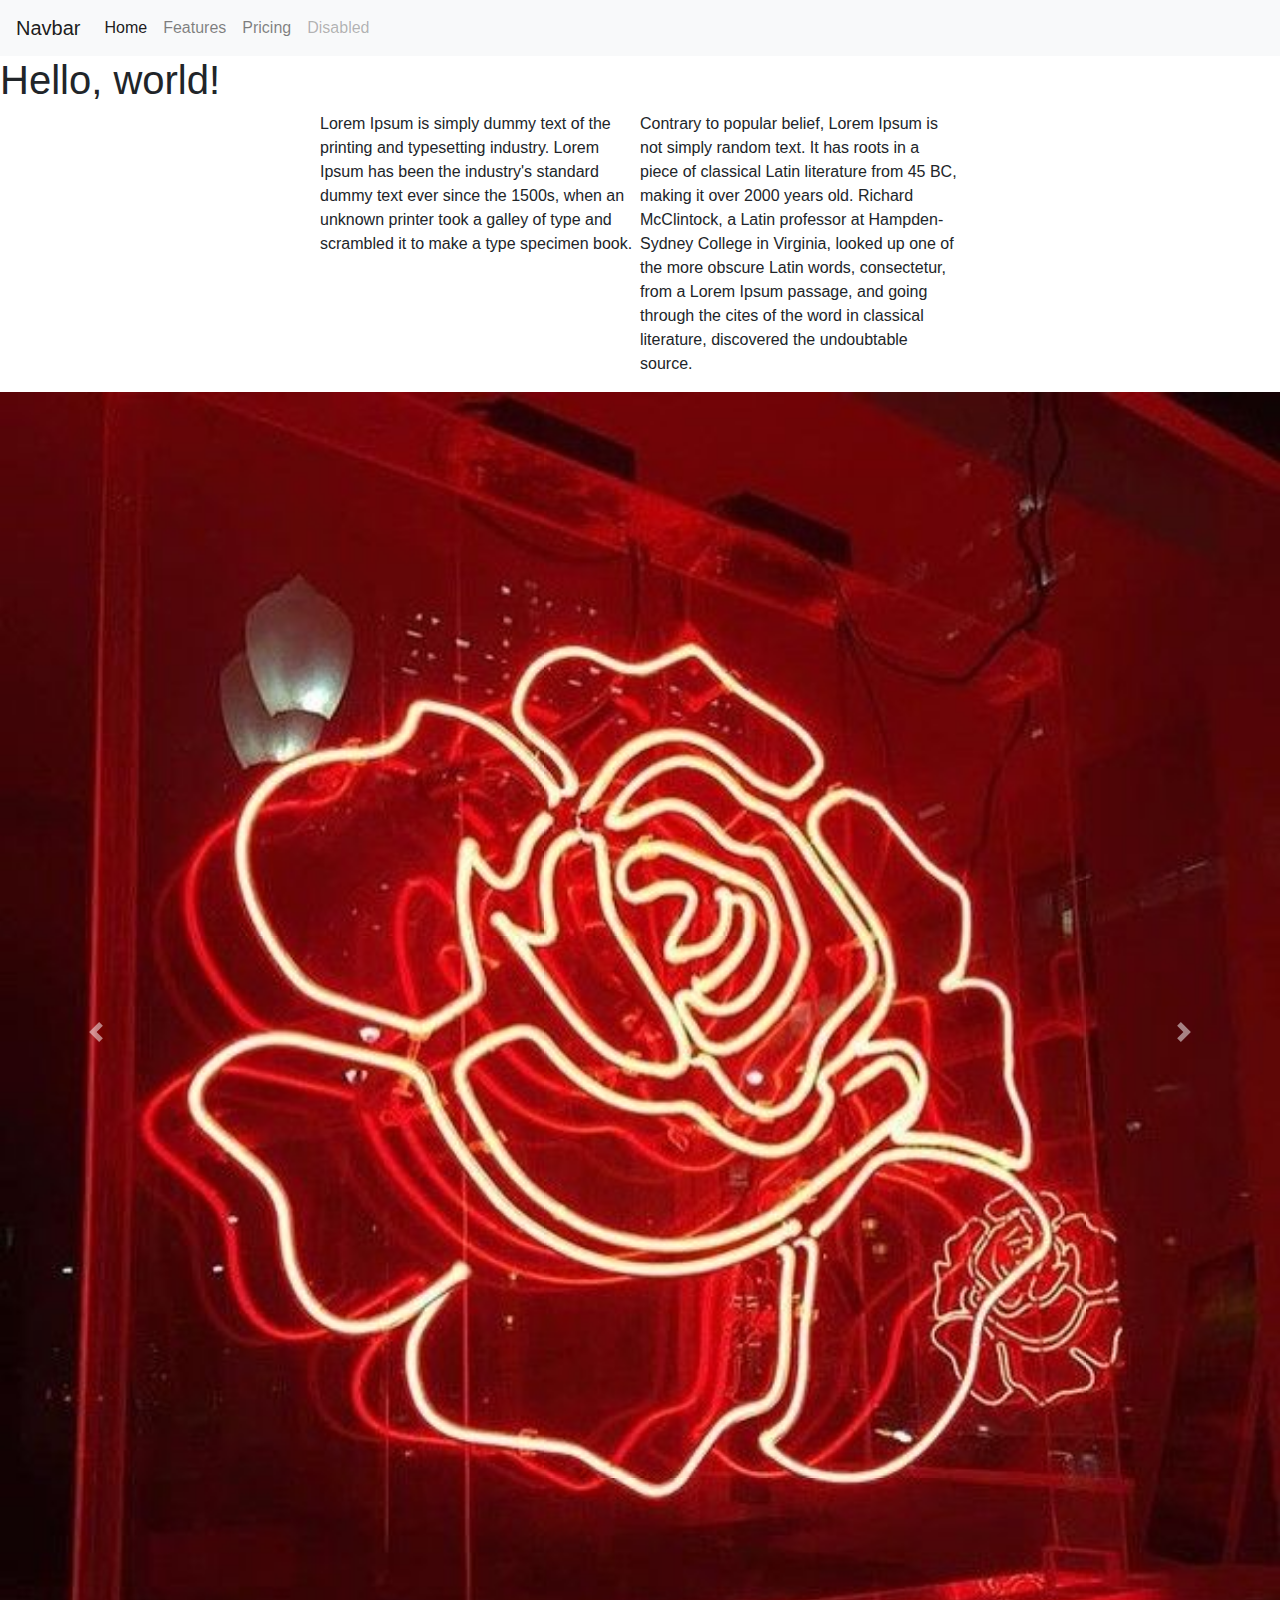
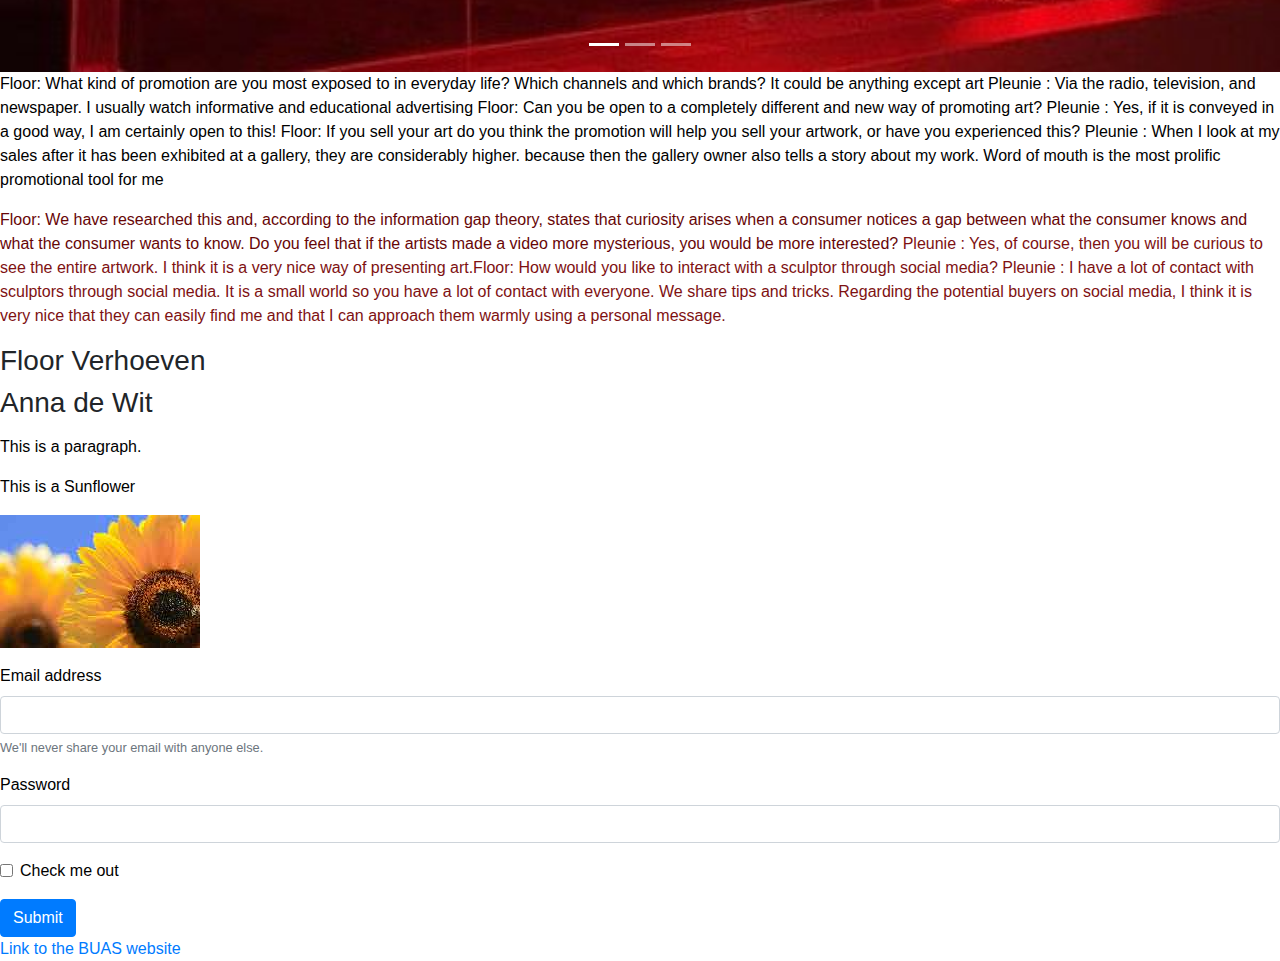
==== index.html @ 51995503 "update 1" ====
<!doctype html>
<html lang="en">
  	<link href="css/style/style.css" rel="stylesheet" type="text/css">
<header>
 		<meta charset="utf-8">
		<meta name="viewport" content="width=device-width, initial-scale=1, shrink-to-fit=no">
  		<link rel="stylesheet" href="css/bootstrap.min.css">
		
		<nav class="navbar navbar-expand-lg navbar-light bg-light">
			  				<a class="navbar-brand" href="#">Navbar</a>
			  		<button class="navbar-toggler" type="button" data-toggle="collapse" data-target="#navbarNav" aria-controls="navbarNav" aria-expanded="false" aria-label="Toggle navigation">
					<span class="navbar-toggler-icon"></span>
			  		</button>
			 <div class="collapse navbar-collapse" id="navbarNav">
					<ul class="navbar-nav">
				  	<li class="nav-item active">
							<a class="nav-link" href="#">Home <span class="sr-only">(current)</span></a>
				 	 </li>
				  	<li class="nav-item">
							<a class="nav-link" href="#">Features</a>
				 	 </li>
				  	<li class="nav-item">
							<a class="nav-link" href="#">Pricing</a>
				  	</li>
				  	<li class="nav-item">
							<a class="nav-link disabled" href="#" tabindex="-1" aria-disabled="true">Disabled</a>
				 	 </li>
					</ul>
			 </div>
		</nav>

    		<title>Verhoeven website</title>
  	</header>
	
	<body>
		
			<div padding: <one_sizefits all> 
			<div padding: 10p;> 
		<h1>Hello, world!</h1>
			<div class="container-fluid">
				<div class="row">
				  <div class="column"></div>
				  <div class="column">
						<p>Lorem Ipsum is simply dummy text of the printing and typesetting industry. Lorem Ipsum has been the industry's standard dummy text ever since the 1500s, when an unknown printer took a galley of type and scrambled it to make a type specimen book. </p>
					</div>
			  		<div class="column">
						<p>Contrary to popular belief, Lorem Ipsum is not simply random text. It has roots in a piece of classical Latin literature from 45 BC, making it over 2000 years old. Richard McClintock, a Latin professor at Hampden-Sydney College in Virginia, looked up one of the more obscure Latin words, consectetur, from a Lorem Ipsum passage, and going through the cites of the word in classical literature, discovered the undoubtable source.</p></div>
			  		<div class="column"></div>
				</div>
			</div>
	  
	  
			<div id="carouselExampleIndicators" class="carousel slide" data-ride="carousel">
				  <ol class="carousel-indicators">
					<li data-target="#carouselExampleIndicators" data-slide-to="0" class="active"></li>
					<li data-target="#carouselExampleIndicators" data-slide-to="1"></li>
					<li data-target="#carouselExampleIndicators" data-slide-to="2"></li>
				  </ol>
			  <div class="carousel-inner">
					<div class="carousel-item active">
					  <img src="images/9d0033f6ef2f0b5d7e5239551b86290b.jpg" class="d-block w-100" alt="...">
					</div>
					<div class="carousel-item">
					  <img src="images/v2191_1.jpg" class="d-block w-100" alt="...">
					</div>
					<div class="carousel-item">
					  <img src="images/original.jpg" class="d-block w-100" alt="...">
					</div>
			  </div>
				  <a class="carousel-control-prev" href="#carouselExampleIndicators" role="button" data-slide="prev">
					<span class="carousel-control-prev-icon" aria-hidden="true"></span>
					<span class="sr-only">Previous</span>
				  </a>
				  <a class="carousel-control-next" href="#carouselExampleIndicators" role="button" data-slide="next">
					<span class="carousel-control-next-icon" aria-hidden="true"></span>
					<span class="sr-only">Next</span>
				  </a>
			</div>

   			 <!-- Optional JavaScript -->
   			 <!-- jQuery first, then Popper.js, then Bootstrap JS -->
    		<script src="js/jquery-3.6.0.slim.min.js"></script>
    		<script src="js/bootstrap.bundle.min.js"></script>
			
				  
			  <div><p class="pinky">Floor: What kind of promotion are you most exposed to in everyday life? Which channels and which brands? It could be anything except art Pleunie : Via the radio, television, and newspaper. I usually watch informative and educational advertising  Floor: Can you be open to a completely different and new way of promoting art? Pleunie : Yes, if it is conveyed in a good way, I am certainly open to this!  Floor: If you sell your art do you think the promotion will help you sell your artwork, or have you experienced this? Pleunie : When I look at my sales after it has been exhibited at a gallery, they are considerably higher. because then the gallery owner also tells a story about my work. Word of mouth is the most prolific promotional tool for me </p></div>
	
			  <p class="grey"><span id="zaza">Floor: We have researched this and, according to the information gap theory, states that curiosity arises when a consumer notices a gap between what the consumer knows and what the consumer wants to know. Do you feel that if the artists made a video more mysterious, you would be more interested? </span>Pleunie : Yes, of course, then you will be curious to see the entire artwork. I think it is a very nice way of presenting art.Floor: How would you like to interact with a sculptor through social media? Pleunie : I have a lot of contact with sculptors through social media. It is a small world so you have a lot of contact with everyone. We share tips and tricks. Regarding the potential buyers on social media, I think it is very nice that they can easily find me and that I can approach them warmly using a personal message.</p>
			  <p class="pinky"><h3>Floor Verhoeven</h3>
	         <h3>Anna de Wit</h3></p>
		      <p class="pinky" <h3>This is a paragraph.</p>
			  <p class="pinky" <h3>This is a Sunflower </p>
	  		  <p><img src="images/Sunflower_small.jpg" alt="Italian Trulli">
				</p>
			</div>
			</div>
	
  	</body>
	
	<footer>
		<form>
			<div class="pinky">
  			<div class="form-group">
   		 	  		<label for="exampleInputEmail1">Email address</label>
     		  		<input type="email" class="form-control" id="exampleInputEmail1" aria-describedby="emailHelp">
    		  		<small id="emailHelp" class="form-text text-muted">We'll never share your email with anyone else.</small>
  			</div>
  			<div class="form-group">
				  	<label for="exampleInputPassword1">Password</label>
				  	<input type="password" class="form-control" id="exampleInputPassword1">
  			</div>
  			<div class="form-group form-check">
					 <input type="checkbox" class="form-check-input" id="exampleCheck1">
					 <label class="form-check-label" for="exampleCheck1">Check me out</label>
  			</div>
  			  		 <button type="submit" class="btn btn-primary">Submit</button>
			</div>
		</form>
		
	</footer>
		<a href="https://www.buas.nl/">Link to the BUAS website</a>
</html>
---- css/style/style.css ----
@charset "utf-8";

body{
    background-size: cover;
    margin: 0;
    padding: 0;
    border: 0;
    font-size: 100%;
    background-repeat: no-repeat;
}


p{
	font-family: 'Open Sans Condensed', sans-serif;	
}
.carousel-inner {}

.carousel

.active

.container {border: #EBB9BA;
			background: #DDA7A7;
			margin-left: auto;
			margin-right: auto;
}
.myheader {
	width: 100%;
	height: 200px;
	background-image:url("../../images/background_image.jpg");
	background-size: cover;
}

.column {
	font-family: 'Open Sans Condensed', sans-serif;
  	float: left;
  	width: 25%;
}


.row:after {
	font-family: 'Open Sans Condensed', sans-serif;
  	content: "";
  	display: table;
  	clear: both;
}

.pinky { 
		color: #000000;
		font-family: 'Open Sans Condensed', sans-serif;
	
}
.grey {
	color:#7E1112;
	font-family:'Open Sans Condensed', sans-serif;
	
}
#zaza {
	color: #670607;
	font-style: 'Open Sans Condensed', sans-serif;
}

#my-id {
	background-image:url("../../images/path-road-trees-red-wallpaper-preview.jpg");
}
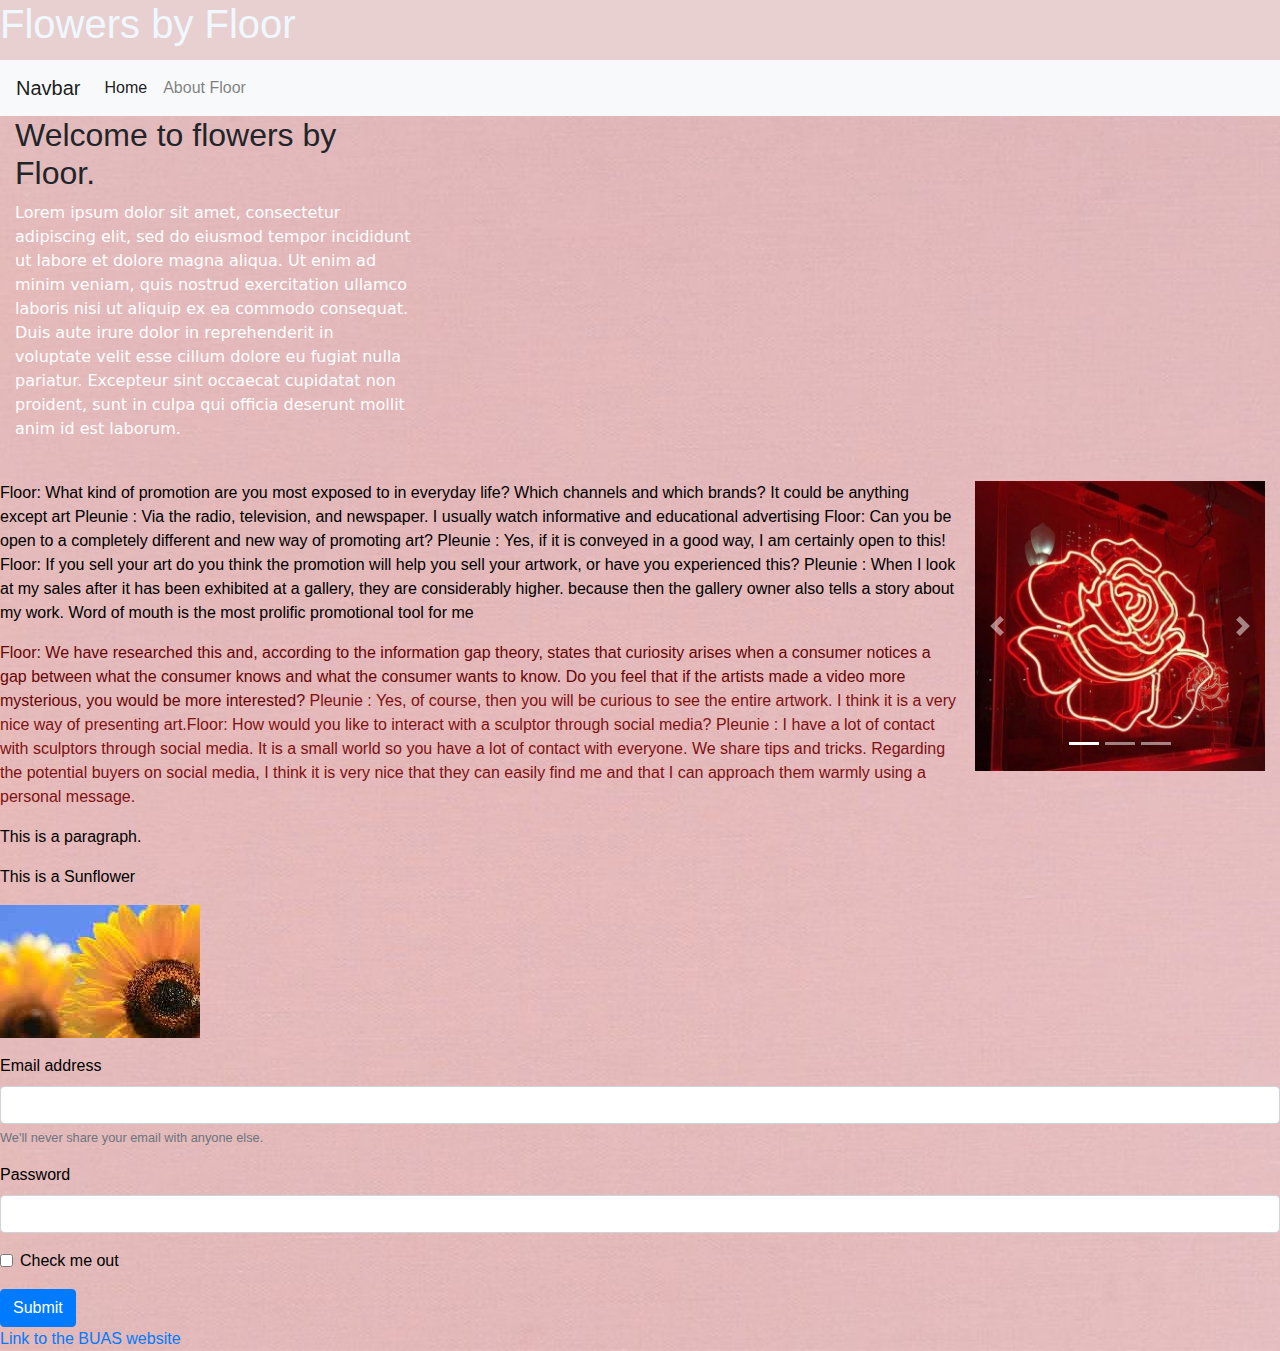
==== commit 1ff30fe3: "Update index.html" ====
--- a/index.html
+++ b/index.html
@@ -1,72 +1,85 @@
 <!doctype html>
 <html lang="en">
-  	<link href="css/style/style.css" rel="stylesheet" type="text/css">
 <header>
- 		<meta charset="utf-8">
+		<title>flowers by Floor</title>
+	    <script src="js/jquery-3.6.0.slim.min.js"></script>
+    	<script src="js/bootstrap.bundle.min.js"></script>
+		<!--your own css must go after the bootsdtrap.css - doing so makes it possoble to overrule the boorstrap css, able to change elements of it (like color and font stryle -->
+		<link href="css/style/style.css" rel="stylesheet" type="text/css">
+		<link rel="stylesheet" href="css/bootstrap.min.css">
+		
+ 		
+		<meta charset="utf-8">
 		<meta name="viewport" content="width=device-width, initial-scale=1, shrink-to-fit=no">
-  		<link rel="stylesheet" href="css/bootstrap.min.css">
+  		
+	
+</header>
+			
+<body>
+	<!-- missing <div class="continer></div) -->
+		<div class="row">
+	  			<div class="myheader col-12">
+					<h1>Flowers by Floor</h1><br>
+				</div>
+		</div>
 		
+	
 		<nav class="navbar navbar-expand-lg navbar-light bg-light">
-			  				<a class="navbar-brand" href="#">Navbar</a>
+			  	<a class="navbar-brand" href="#">Navbar</a>
 			  		<button class="navbar-toggler" type="button" data-toggle="collapse" data-target="#navbarNav" aria-controls="navbarNav" aria-expanded="false" aria-label="Toggle navigation">
 					<span class="navbar-toggler-icon"></span>
 			  		</button>
-			 <div class="collapse navbar-collapse" id="navbarNav">
-					<ul class="navbar-nav">
-				  	<li class="nav-item active">
-							<a class="nav-link" href="#">Home <span class="sr-only">(current)</span></a>
-				 	 </li>
+		<div class="collapse navbar-collapse" id="navbarNav">
+				<ul class="navbar-nav">
+					<li class="nav-item active">
+						<a class="nav-link" href= "index.html">Home <span class="sr-only">(current)</span></a>
+				 	</li>
+					
 				  	<li class="nav-item">
-							<a class="nav-link" href="#">Features</a>
-				 	 </li>
-				  	<li class="nav-item">
-							<a class="nav-link" href="#">Pricing</a>
-				  	</li>
-				  	<li class="nav-item">
-							<a class="nav-link disabled" href="#" tabindex="-1" aria-disabled="true">Disabled</a>
-				 	 </li>
+						<a class="nav-link" href="192963.html">About Floor</a>
+				 	</li>
+					
 					</ul>
 			 </div>
+			
 		</nav>
-
-    		<title>Verhoeven website</title>
-  	</header>
+		
 	
-	<body>
-		
-			<div padding: <one_sizefits all> 
+			<div padding: <one_sizefits all>
 			<div padding: 10p;> 
-		<h1>Hello, world!</h1>
-			<div class="container-fluid">
-				<div class="row">
-				  <div class="column"></div>
-				  <div class="column">
-						<p>Lorem Ipsum is simply dummy text of the printing and typesetting industry. Lorem Ipsum has been the industry's standard dummy text ever since the 1500s, when an unknown printer took a galley of type and scrambled it to make a type specimen book. </p>
-					</div>
-			  		<div class="column">
-						<p>Contrary to popular belief, Lorem Ipsum is not simply random text. It has roots in a piece of classical Latin literature from 45 BC, making it over 2000 years old. Richard McClintock, a Latin professor at Hampden-Sydney College in Virginia, looked up one of the more obscure Latin words, consectetur, from a Lorem Ipsum passage, and going through the cites of the word in classical literature, discovered the undoubtable source.</p></div>
-			  		<div class="column"></div>
+				
+			<div class="my-content col-lg-4 col-md-4 col-sm-12">
+				<h2 class="my-welcome"> Welcome to flowers by Floor.</h2>
+				
+				<p class="my-introduction">Lorem ipsum dolor sit amet, consectetur adipiscing elit, sed do eiusmod tempor incididunt ut labore et dolore magna aliqua. Ut enim ad minim veniam, quis nostrud exercitation ullamco laboris nisi ut aliquip ex ea commodo consequat. Duis aute irure dolor in reprehenderit in voluptate velit esse cillum dolore eu fugiat nulla pariatur. Excepteur sint occaecat cupidatat non proident, sunt in culpa qui officia deserunt mollit anim id est laborum.</p><br>
+			
+				
+				
+				
+				
+				
+				
 				</div>
-			</div>
-	  
-	  
-			<div id="carouselExampleIndicators" class="carousel slide" data-ride="carousel">
+			
+	  		<div class="my-second-content col-lg-3 col-md-3 col-sm-6" >
+				<div id="carouselExampleIndicators" class="carousel slide" data-ride="carousel">
 				  <ol class="carousel-indicators">
 					<li data-target="#carouselExampleIndicators" data-slide-to="0" class="active"></li>
 					<li data-target="#carouselExampleIndicators" data-slide-to="1"></li>
 					<li data-target="#carouselExampleIndicators" data-slide-to="2"></li>
 				  </ol>
-			  <div class="carousel-inner">
-					<div class="carousel-item active">
-					  <img src="images/9d0033f6ef2f0b5d7e5239551b86290b.jpg" class="d-block w-100" alt="...">
-					</div>
+			  	<div class="carousel-inner">
+				  <div class="carousel-item active"> 
+						<img src="images/9d0033f6ef2f0b5d7e5239551b86290b.jpg" class="d-block w-100" alt="...">
+				</div>  
 					<div class="carousel-item">
-					  <img src="images/v2191_1.jpg" class="d-block w-100" alt="...">
+					  	<img src="images/v2191_1.jpg" class="d-block w-100" alt="...">
 					</div>
 					<div class="carousel-item">
 					  <img src="images/original.jpg" class="d-block w-100" alt="...">
 					</div>
-			  </div>
+			  	</div>
+				
 				  <a class="carousel-control-prev" href="#carouselExampleIndicators" role="button" data-slide="prev">
 					<span class="carousel-control-prev-icon" aria-hidden="true"></span>
 					<span class="sr-only">Previous</span>
@@ -75,26 +88,26 @@
 					<span class="carousel-control-next-icon" aria-hidden="true"></span>
 					<span class="sr-only">Next</span>
 				  </a>
-			</div>
+				</div>
+				</div>		
+				</div>
+				</div>
 
-   			 <!-- Optional JavaScript -->
-   			 <!-- jQuery first, then Popper.js, then Bootstrap JS -->
-    		<script src="js/jquery-3.6.0.slim.min.js"></script>
-    		<script src="js/bootstrap.bundle.min.js"></script>
-			
+
+	<article>
 				  
 			  <div><p class="pinky">Floor: What kind of promotion are you most exposed to in everyday life? Which channels and which brands? It could be anything except art Pleunie : Via the radio, television, and newspaper. I usually watch informative and educational advertising  Floor: Can you be open to a completely different and new way of promoting art? Pleunie : Yes, if it is conveyed in a good way, I am certainly open to this!  Floor: If you sell your art do you think the promotion will help you sell your artwork, or have you experienced this? Pleunie : When I look at my sales after it has been exhibited at a gallery, they are considerably higher. because then the gallery owner also tells a story about my work. Word of mouth is the most prolific promotional tool for me </p></div>
 	
 			  <p class="grey"><span id="zaza">Floor: We have researched this and, according to the information gap theory, states that curiosity arises when a consumer notices a gap between what the consumer knows and what the consumer wants to know. Do you feel that if the artists made a video more mysterious, you would be more interested? </span>Pleunie : Yes, of course, then you will be curious to see the entire artwork. I think it is a very nice way of presenting art.Floor: How would you like to interact with a sculptor through social media? Pleunie : I have a lot of contact with sculptors through social media. It is a small world so you have a lot of contact with everyone. We share tips and tricks. Regarding the potential buyers on social media, I think it is very nice that they can easily find me and that I can approach them warmly using a personal message.</p>
-			  <p class="pinky"><h3>Floor Verhoeven</h3>
-	         <h3>Anna de Wit</h3></p>
+			
 		      <p class="pinky" <h3>This is a paragraph.</p>
 			  <p class="pinky" <h3>This is a Sunflower </p>
 	  		  <p><img src="images/Sunflower_small.jpg" alt="Italian Trulli">
 				</p>
-			</div>
-			</div>
-	
+				
+			
+	</article>
+			
   	</body>
 	
 	<footer>
@@ -119,4 +132,4 @@
 		
 	</footer>
 		<a href="https://www.buas.nl/">Link to the BUAS website</a>
-</html>+</html>
--- a/css/style/style.css
+++ b/css/style/style.css
@@ -6,31 +6,41 @@
     padding: 0;
     border: 0;
     font-size: 100%;
+	background-image:url("../../images/background 1.jpg");
     background-repeat: no-repeat;
+	
 }
 
 
 p{
 	font-family: 'Open Sans Condensed', sans-serif;	
 }
-.carousel-inner {}
 
-.carousel
-
-.active
-
-.container {border: #EBB9BA;
-			background: #DDA7A7;
-			margin-left: auto;
-			margin-right: auto;
+.container {
+	border: #EBB9BA;
+	background: #DDA7A7;
+	margin-left: auto;
+	margin-right: auto;
 }
 .myheader {
-	width: 100%;
-	height: 200px;
-	background-image:url("../../images/background_image.jpg");
+	background-color:#E8D0D0;
+	width: 50px;
+	height: 60px;
 	background-size: cover;
+	font-family: 'Open Sans Condensed', sans-serif;;
+	color: aliceblue;
 }
-
+.my-introduction {
+	font-family: Segoe, "Segoe UI", "DejaVu Sans", "Trebuchet MS", Verdana, "sans-serif";
+	color: #FFFFFF
+}
+.my-content{ 
+	width: 500px;
+}
+.my-second-content {
+	float: right;
+	padding-left: 12px;
+}	
 .column {
 	font-family: 'Open Sans Condensed', sans-serif;
   	float: left;
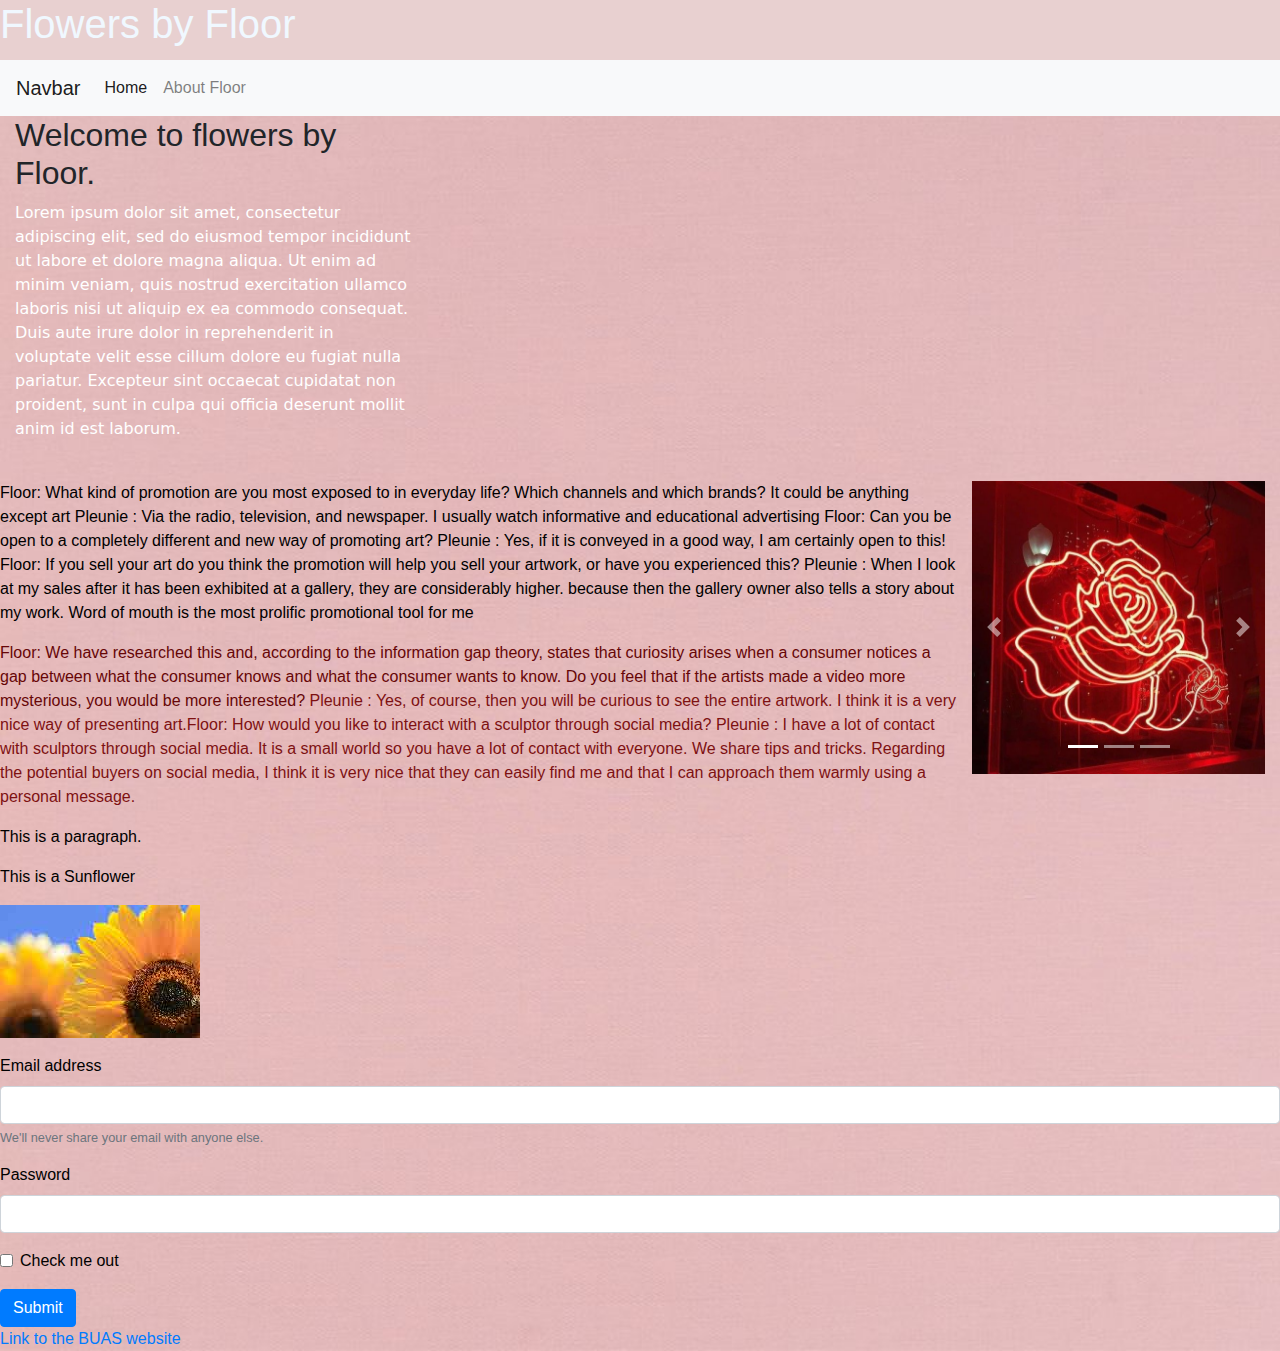
==== commit 63cb57e3: "Final update" ====
--- a/index.html
+++ b/index.html
@@ -4,26 +4,23 @@
 		<title>flowers by Floor</title>
 	    <script src="js/jquery-3.6.0.slim.min.js"></script>
     	<script src="js/bootstrap.bundle.min.js"></script>
-		<!--your own css must go after the bootsdtrap.css - doing so makes it possoble to overrule the boorstrap css, able to change elements of it (like color and font stryle -->
+
+		<link rel="stylesheet" href="css/bootstrap.min.css">
 		<link href="css/style/style.css" rel="stylesheet" type="text/css">
-		<link rel="stylesheet" href="css/bootstrap.min.css">
-		
- 		
-		<meta charset="utf-8">
+<meta charset="utf-8">
 		<meta name="viewport" content="width=device-width, initial-scale=1, shrink-to-fit=no">
   		
 	
 </header>
 			
 <body>
-	<!-- missing <div class="continer></div) -->
+	<div class="continer">
 		<div class="row">
-	  			<div class="myheader col-12">
-					<h1>Flowers by Floor</h1><br>
-				</div>
+	  				<div class="myheader col-12">
+						 <h1>Flowers by Floor</h1><br></div>
+		
 		</div>
-		
-	
+		</div>
 		<nav class="navbar navbar-expand-lg navbar-light bg-light">
 			  	<a class="navbar-brand" href="#">Navbar</a>
 			  		<button class="navbar-toggler" type="button" data-toggle="collapse" data-target="#navbarNav" aria-controls="navbarNav" aria-expanded="false" aria-label="Toggle navigation">
@@ -132,4 +129,4 @@
 		
 	</footer>
 		<a href="https://www.buas.nl/">Link to the BUAS website</a>
-</html>
+</html>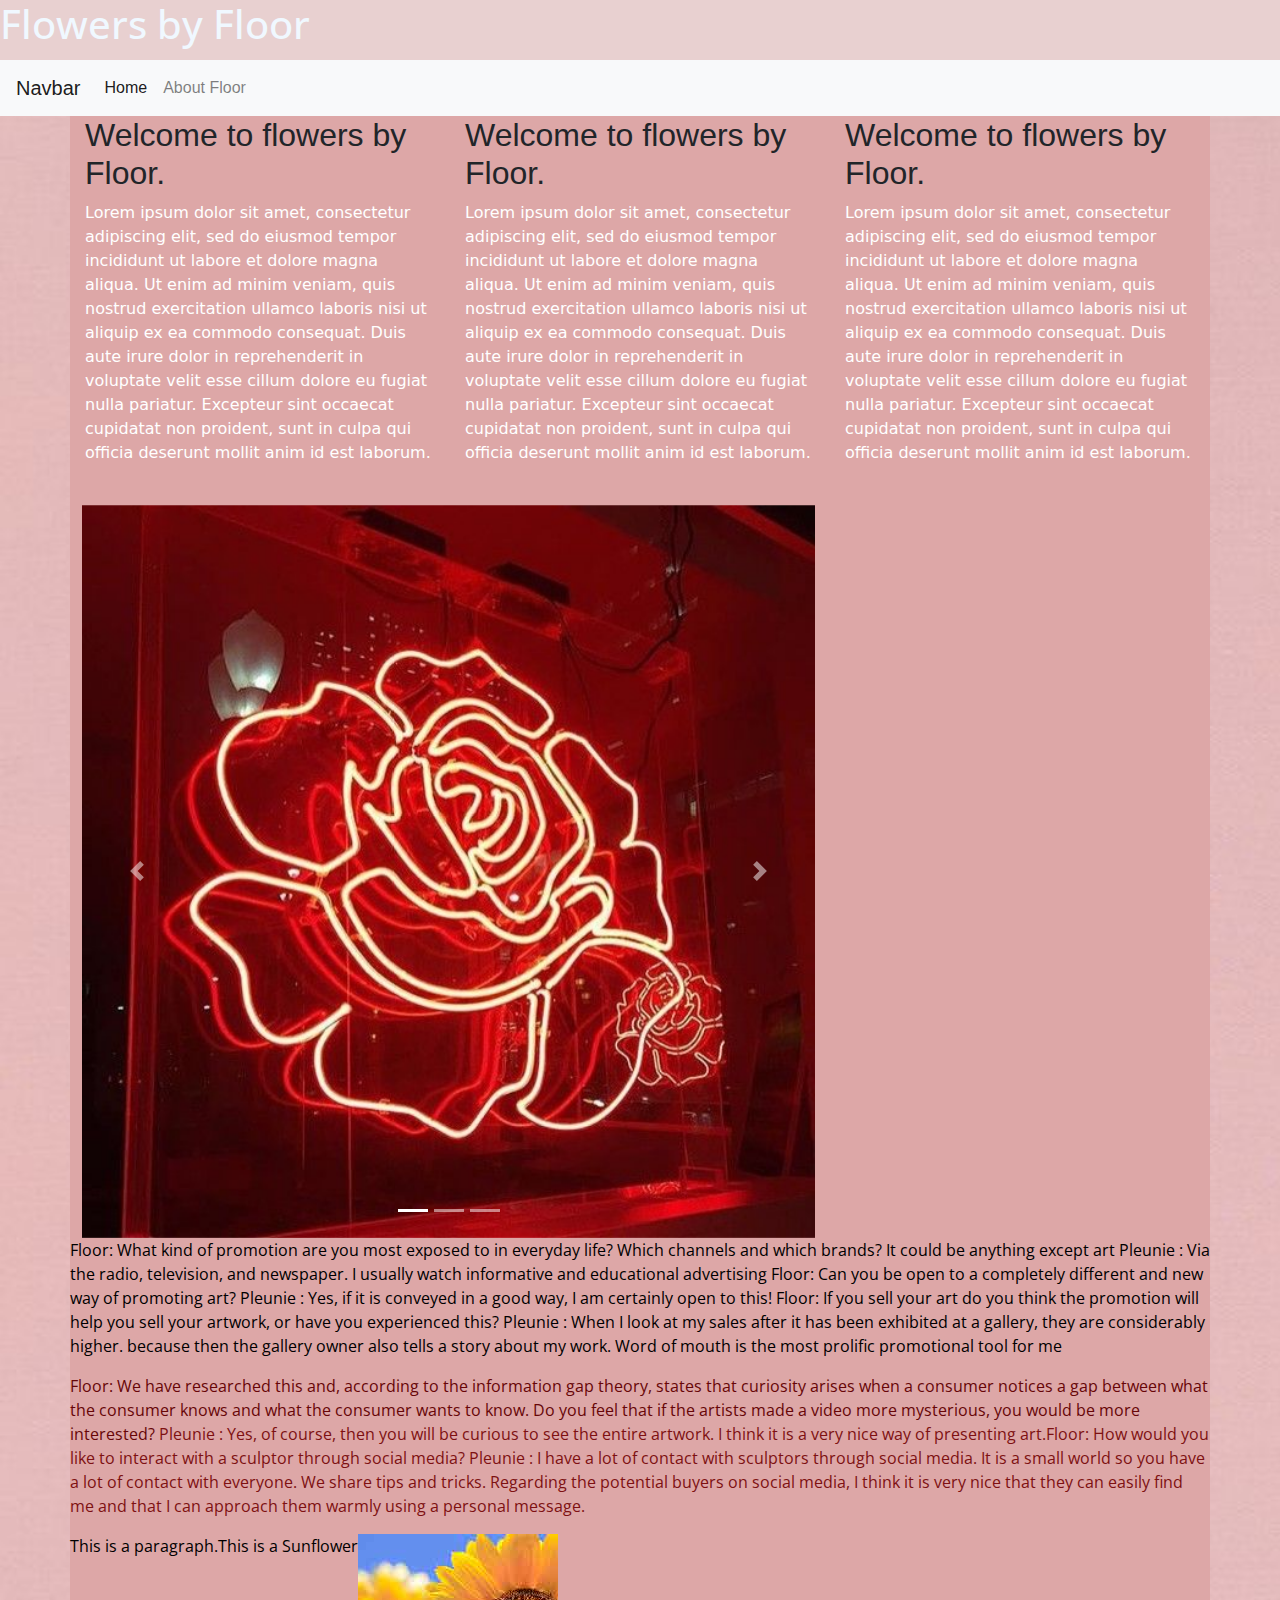
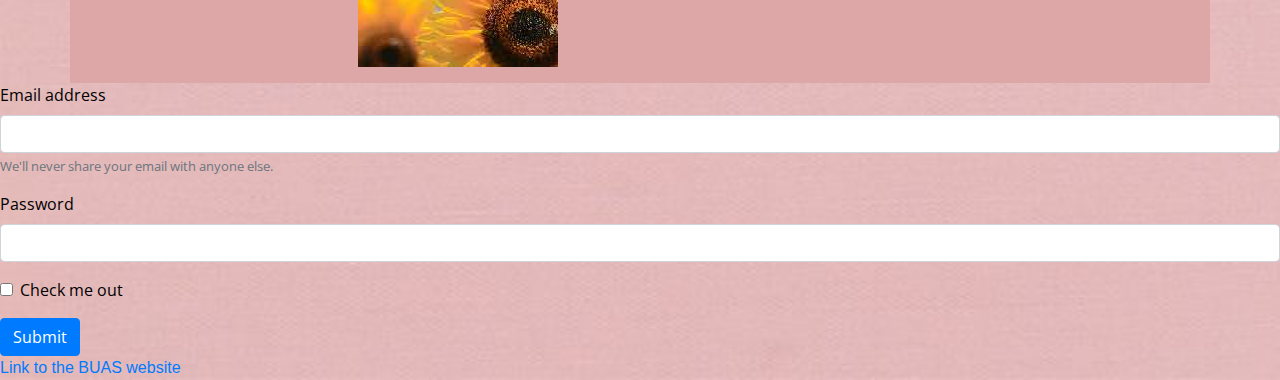
==== commit d7e49787: "final" ====
--- a/index.html
+++ b/index.html
@@ -4,23 +4,27 @@
 		<title>flowers by Floor</title>
 	    <script src="js/jquery-3.6.0.slim.min.js"></script>
     	<script src="js/bootstrap.bundle.min.js"></script>
-
 		<link rel="stylesheet" href="css/bootstrap.min.css">
 		<link href="css/style/style.css" rel="stylesheet" type="text/css">
-<meta charset="utf-8">
+		<link rel="preconnect" href="https://fonts.gstatic.com">
+		<link href="https://fonts.googleapis.com/css2?family=Open+Sans+Condensed:wght@300&display=swap" rel="stylesheet">
+		
+	
+		<meta charset="utf-8">
 		<meta name="viewport" content="width=device-width, initial-scale=1, shrink-to-fit=no">
   		
 	
 </header>
 			
 <body>
-	<div class="continer">
-		<div class="row">
-	  				<div class="myheader col-12">
-						 <h1>Flowers by Floor</h1><br></div>
+	<div class="continer">		
+	<div class="row">
+	  					<div class="myheader col-12">
+						<h1>Flowers by Floor</h1><br></div>
 		
+			</div>
 		</div>
-		</div>
+	
 		<nav class="navbar navbar-expand-lg navbar-light bg-light">
 			  	<a class="navbar-brand" href="#">Navbar</a>
 			  		<button class="navbar-toggler" type="button" data-toggle="collapse" data-target="#navbarNav" aria-controls="navbarNav" aria-expanded="false" aria-label="Toggle navigation">
@@ -40,12 +44,11 @@
 			 </div>
 			
 		</nav>
-		
-	
-			<div padding: <one_sizefits all>
-			<div padding: 10p;> 
-				
+
+	<div class="container">
+		<div class="row">
 			<div class="my-content col-lg-4 col-md-4 col-sm-12">
+
 				<h2 class="my-welcome"> Welcome to flowers by Floor.</h2>
 				
 				<p class="my-introduction">Lorem ipsum dolor sit amet, consectetur adipiscing elit, sed do eiusmod tempor incididunt ut labore et dolore magna aliqua. Ut enim ad minim veniam, quis nostrud exercitation ullamco laboris nisi ut aliquip ex ea commodo consequat. Duis aute irure dolor in reprehenderit in voluptate velit esse cillum dolore eu fugiat nulla pariatur. Excepteur sint occaecat cupidatat non proident, sunt in culpa qui officia deserunt mollit anim id est laborum.</p><br>
@@ -53,12 +56,31 @@
 				
 				
 				
+				</div>
+				<div class="my-content col-lg-4 col-md-4 col-sm-12">
+
+				<h2 class="my-welcome"> Welcome to flowers by Floor.</h2>
+				
+				<p class="my-introduction">Lorem ipsum dolor sit amet, consectetur adipiscing elit, sed do eiusmod tempor incididunt ut labore et dolore magna aliqua. Ut enim ad minim veniam, quis nostrud exercitation ullamco laboris nisi ut aliquip ex ea commodo consequat. Duis aute irure dolor in reprehenderit in voluptate velit esse cillum dolore eu fugiat nulla pariatur. Excepteur sint occaecat cupidatat non proident, sunt in culpa qui officia deserunt mollit anim id est laborum.</p><br>
+			
 				
 				
 				
 				</div>
+				<div class="my-content col-lg-4 col-md-4 col-sm-12">
+
+				<h2 class="my-welcome"> Welcome to flowers by Floor.</h2>
+				
+				<p class="my-introduction">Lorem ipsum dolor sit amet, consectetur adipiscing elit, sed do eiusmod tempor incididunt ut labore et dolore magna aliqua. Ut enim ad minim veniam, quis nostrud exercitation ullamco laboris nisi ut aliquip ex ea commodo consequat. Duis aute irure dolor in reprehenderit in voluptate velit esse cillum dolore eu fugiat nulla pariatur. Excepteur sint occaecat cupidatat non proident, sunt in culpa qui officia deserunt mollit anim id est laborum.</p><br>
+				
+				
+				</div>
+				</div>
+				</div>
 			
-	  		<div class="my-second-content col-lg-3 col-md-3 col-sm-6" >
+	<div class="container">
+		<div class="row">
+	  		<div class="my-second-content col-lg-8 col-md-10 col-sm-12" >
 				<div id="carouselExampleIndicators" class="carousel slide" data-ride="carousel">
 				  <ol class="carousel-indicators">
 					<li data-target="#carouselExampleIndicators" data-slide-to="0" class="active"></li>
@@ -85,27 +107,29 @@
 					<span class="carousel-control-next-icon" aria-hidden="true"></span>
 					<span class="sr-only">Next</span>
 				  </a>
+					
+				</div>
 				</div>
 				</div>		
-				</div>
 				</div>
 
 
 	<article>
-				  
+		<div class="container">
+		<div class="row">
 			  <div><p class="pinky">Floor: What kind of promotion are you most exposed to in everyday life? Which channels and which brands? It could be anything except art Pleunie : Via the radio, television, and newspaper. I usually watch informative and educational advertising  Floor: Can you be open to a completely different and new way of promoting art? Pleunie : Yes, if it is conveyed in a good way, I am certainly open to this!  Floor: If you sell your art do you think the promotion will help you sell your artwork, or have you experienced this? Pleunie : When I look at my sales after it has been exhibited at a gallery, they are considerably higher. because then the gallery owner also tells a story about my work. Word of mouth is the most prolific promotional tool for me </p></div>
-	
+		</div>	
+			
+		<div class="row">
 			  <p class="grey"><span id="zaza">Floor: We have researched this and, according to the information gap theory, states that curiosity arises when a consumer notices a gap between what the consumer knows and what the consumer wants to know. Do you feel that if the artists made a video more mysterious, you would be more interested? </span>Pleunie : Yes, of course, then you will be curious to see the entire artwork. I think it is a very nice way of presenting art.Floor: How would you like to interact with a sculptor through social media? Pleunie : I have a lot of contact with sculptors through social media. It is a small world so you have a lot of contact with everyone. We share tips and tricks. Regarding the potential buyers on social media, I think it is very nice that they can easily find me and that I can approach them warmly using a personal message.</p>
 			
 		      <p class="pinky" <h3>This is a paragraph.</p>
 			  <p class="pinky" <h3>This is a Sunflower </p>
 	  		  <p><img src="images/Sunflower_small.jpg" alt="Italian Trulli">
 				</p>
-				
-			
-	</article>
-			
-  	</body>
+		</div>
+		</div>
+	</article>		
 	
 	<footer>
 		<form>
@@ -128,5 +152,7 @@
 		</form>
 		
 	</footer>
+
 		<a href="https://www.buas.nl/">Link to the BUAS website</a>
+</body>	
 </html>